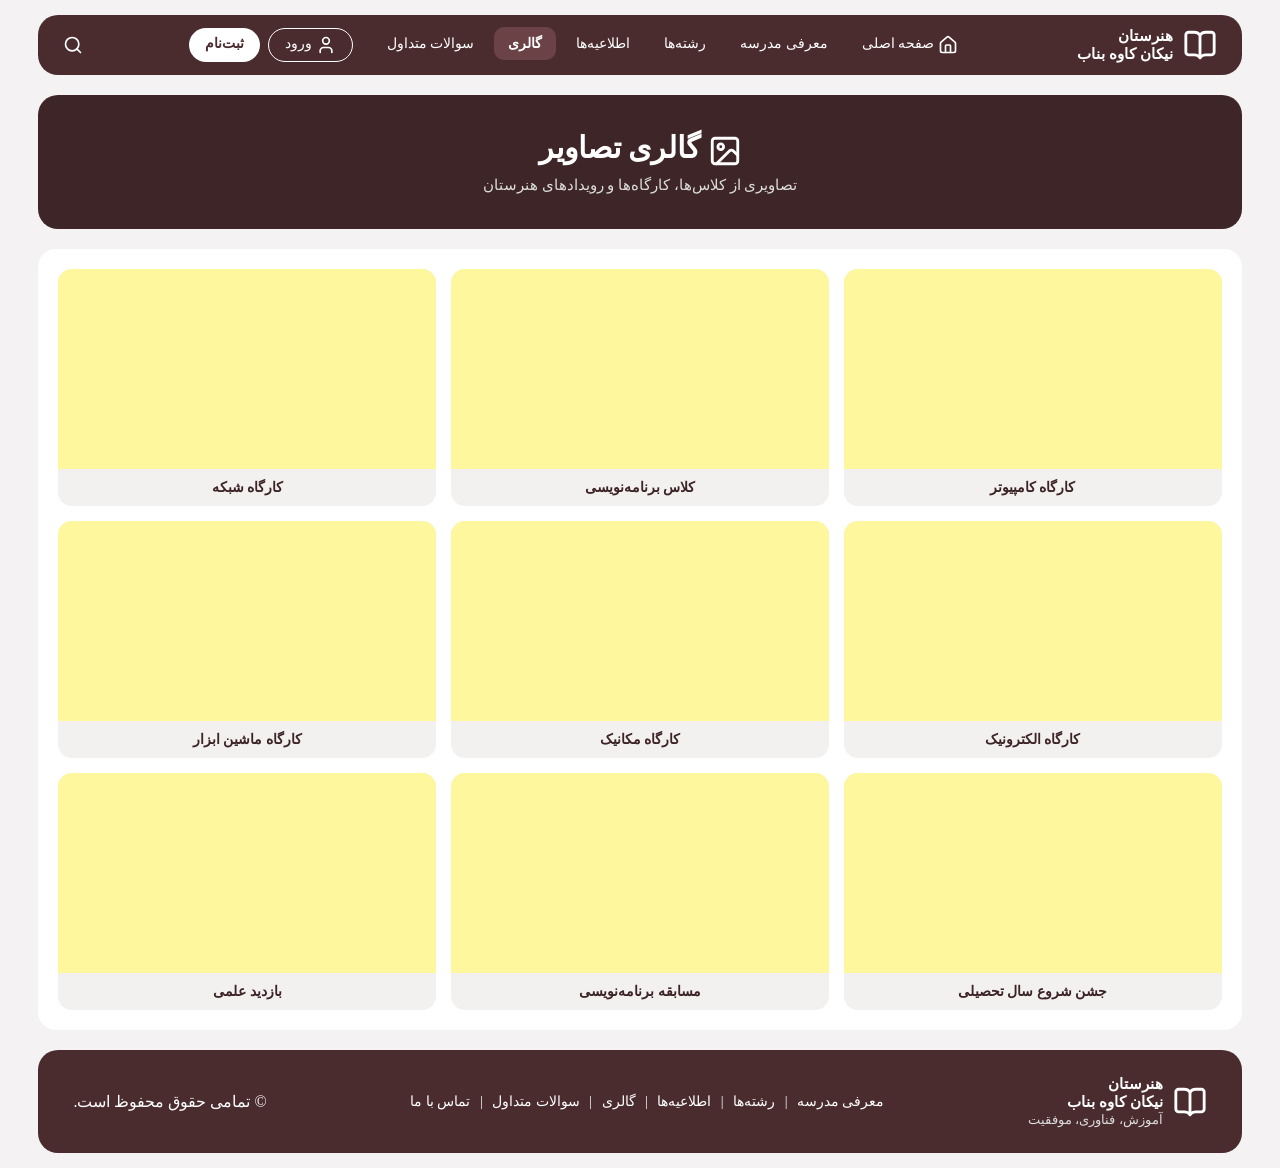
==== gallery.html @ 26428172 "add the pages by amirali farhadi" ====
<!DOCTYPE html>
<html lang="fa" dir="rtl">
<head>
<meta charset="UTF-8">
<meta name="viewport" content="width=device-width, initial-scale=1.0">
<title>گالری تصاویر | هنرستان نیکان کاوه بناب</title>
<link rel="stylesheet" href="./assets/css/style.css">
</head>
<body>
<div class="page">

<!-- هدر (از فایل assets/js/header-footer.js میاد) -->
<div id="header"></div>


<!-- سرتیتر صفحه -->
<div class="page-head">
  <h1><img src="./assets/img/icons/white/gallery.svg" class="icon" alt=""> گالری تصاویر</h1>
  <p>تصاویری از کلاس‌ها، کارگاه‌ها و رویدادهای هنرستان</p>
</div>


<!-- عکس ها -->
<!-- TODO (مدیر سایت): عکس های واقعی را با همین اسم ها توی پوشه assets/img/gallery بگذارید -->
<div class="box section gallery">
  <div class="pic">
    <img src="./assets/img/gallery/1.jpg" alt="کارگاه کامپیوتر">
    <p>کارگاه کامپیوتر</p>
  </div>
  <div class="pic">
    <img src="./assets/img/gallery/2.jpg" alt="کلاس برنامه‌نویسی">
    <p>کلاس برنامه‌نویسی</p>
  </div>
  <div class="pic">
    <img src="./assets/img/gallery/3.jpg" alt="کارگاه شبکه">
    <p>کارگاه شبکه</p>
  </div>
  <div class="pic">
    <img src="./assets/img/gallery/4.jpg" alt="کارگاه الکترونیک">
    <p>کارگاه الکترونیک</p>
  </div>
  <div class="pic">
    <img src="./assets/img/gallery/5.jpg" alt="کارگاه مکانیک">
    <p>کارگاه مکانیک</p>
  </div>
  <div class="pic">
    <img src="./assets/img/gallery/6.jpg" alt="کارگاه ماشین ابزار">
    <p>کارگاه ماشین ابزار</p>
  </div>
  <div class="pic">
    <img src="./assets/img/gallery/7.jpg" alt="جشن شروع سال تحصیلی">
    <p>جشن شروع سال تحصیلی</p>
  </div>
  <div class="pic">
    <img src="./assets/img/gallery/8.jpg" alt="مسابقه برنامه‌نویسی">
    <p>مسابقه برنامه‌نویسی</p>
  </div>
  <div class="pic">
    <img src="./assets/img/gallery/9.jpg" alt="بازدید علمی">
    <p>بازدید علمی</p>
  </div>
</div>


<!-- فوتر (از فایل assets/js/header-footer.js میاد) -->
<div id="footer"></div>

</div>

<script src="./assets/js/header-footer.js"></script>
</body>
</html>
---- assets/css/style.css ----
/* استایل سایت مدرسه */

/* فونت وزیر */
@font-face{
  font-family:vazir;
  src:url(../fonts/Vazirmatn-Regular.woff2);
}
@font-face{
  font-family:vazir;
  src:url(../fonts/Vazirmatn-Bold.woff2);
  font-weight:bold;
}

*{
  margin:0;
  padding:0;
  box-sizing:border-box;
  font-family:vazir, tahoma;
}

body{
  background-color:#f4f2f2;
  color:#3b2326;
}

a{
  text-decoration:none;
  color:inherit;
}

ul{
  list-style:none;
}

.page{
  padding:15px 3%;
}

/* اندازه آیکون های کوچیک */
.icon{
  width:20px;
  height:20px;
  vertical-align:middle;
}


/*  هدر  */
.header{
  background-color:#4a2c2f;
  color:white;
  border-radius:20px;
  padding:12px 25px;
  display:flex;
  align-items:center;
  justify-content:space-between;
  position:relative;
}
.logo{
  display:flex;
  align-items:center;
  gap:10px;
  font-weight:bold;
  font-size:15px;
}
.logo .icon{
  width:34px;
  height:34px;
}
.nav{
  display:flex;
  gap:6px;
}
.nav a{
  display:block;
  font-size:14px;
  padding:8px 14px;
  border-radius:10px;
}
.nav a:hover{
  background-color:#6b4246;
}
.nav .active{
  background-color:#6b4246;
  font-weight:bold;
}

/* منو و دکمه ها کنار هم */
.menu{
  display:flex;
  align-items:center;
  gap:20px;
}

/* دکمه های ورود و ثبت نام */
.header-btns{
  display:flex;
  gap:8px;
}
.btn-login{
  border:1px solid white;
  padding:6px 16px;
  border-radius:20px;
  font-size:14px;
}
.btn-login:hover{
  background-color:#6b4246;
}
.btn-signup{
  background-color:white;
  color:#4a2c2f;
  padding:7px 16px;
  border-radius:20px;
  font-size:14px;
  font-weight:bold;
}
.btn-signup:hover{
  background-color:#e6dcdd;
}

/* چک باکس  */
#menu-btn{
  display:none;
}
.menu-icon{
  display:none;
  cursor:pointer;
}
.menu-icon .icon{
  width:28px;
  height:28px;
}
/* دکمه بستن و پس زمینه تیره فقط توی موبایل دیده میشن */
.close-btn{
  display:none;
}
.overlay{
  display:none;
}


/*  بنر   */
.hero{
  margin-top:18px;
  height:330px;
  background-color:white;
  border-radius:20px;
  display:flex;
  overflow:hidden;
}
.hero-text{
  width:45%;
  padding:60px 5%;
}
.hero-text h1{
  font-size:42px;
  color:#5a2f34;
}
.hero-text p{
  font-weight:bold;
  font-size:18px;
  margin-top:10px;
  margin-bottom:30px;
}
.hero-img{
  width:55%;
  background-image:url(../img/school.jpg);
  background-size:cover;
  background-position:center;
}


/*  دکمه ها  */
.btn{
  display:inline-block;
  background-color:#5a2f34;
  color:white;
  padding:10px 24px;
  border-radius:30px;
  font-size:14px;
}
.btn:hover{
  background-color:#7a4148;
}
.small{
  font-size:12px;
  padding:6px 18px;
}
.btn-white{
  background-color:white;
  color:#3e2528;
  padding:8px 18px;
  border-radius:20px;
  font-size:12px;
  font-weight:bold;
}
.btn-border{
  display:inline-block;
  border:1px solid #5a2f34;
  padding:7px 25px;
  border-radius:20px;
  font-size:13px;
  margin-top:5px;
}
.btn-border:hover{
  background-color:#5a2f34;
  color:white;
}


/*  باکس ها  */
.row{
  display:flex;
  gap:20px;
  margin-top:20px;
}
.box{
  flex:1;
  background-color:white;
  border-radius:18px;
  padding:20px;
}
.title{
  text-align:center;
  font-size:19px;
  margin-bottom:18px;
}
.title .icon{
  width:24px;
  height:24px;
}

/* دکمه های دسترسی سریع ۳ تا تو هر ردیف */
.grid3{
  display:grid;
  grid-template-columns:1fr 1fr 1fr;
  gap:14px;
}
.item{
  background-color:#f3f0f0;
  border-radius:14px;
  padding:22px 5px;
  text-align:center;
  font-size:14px;
  font-weight:bold;
}
.item:hover{
  background-color:#e6dcdd;
}
.item img{
  display:block;
  width:30px;
  height:30px;
  margin:0 auto 10px;
}


/*  اطلاعیه  */
.elan{
  display:flex;
  background-color:#3e2528;
  color:white;
  padding:0;
  overflow:hidden;
}
.elan-text{
  width:50%;
  padding:25px;
}
.elan-text h3{
  font-size:19px;
  margin-bottom:25px;
}
.elan-text li{
  font-size:15px;
  margin-bottom:18px;
}
.elan-text span{
  display:block;
  font-size:12px;
  color:#cccccc;
}
.elan-pic{
  width:50%;
  background-image:url(../img/laptop.jpg);
  background-size:cover;
  background-position:center;
  padding:20px;
  text-align:center;
  padding-top:180px;
}


/* رشته ها  */
.big-title{
  text-align:center;
  font-size:22px;
  margin-top:35px;
  margin-bottom:15px;
}
.big-title .icon{
  width:28px;
  height:28px;
}
.reshte-ha{
  display:grid;
  grid-template-columns:1fr 1fr 1fr 1fr;
  gap:15px;
}
.reshte{
  background-color:#f1eded;
  border-radius:16px;
  padding:25px 15px;
  text-align:center;
}
.reshte img{
  width:44px;
  height:44px;
}
.reshte h4{
  font-size:16px;
  margin:14px 0;
}


/*  اخبار  */
.news-head{
  display:flex;
  justify-content:space-between;
}
.news-head a{
  font-size:13px;
}
.khabar{
  display:flex;
  gap:15px;
  border:1px solid #e3dede;
  border-radius:12px;
  padding:12px;
  margin-bottom:12px;
}
.khabar img{
  width:110px;
  height:85px;
  object-fit:cover; /* کشش عکس*/
  border-radius:8px;
}
.khabar h4{
  font-size:15px;
}
.khabar p{
  font-size:13px;
  color:#555555;
  margin:6px 0;
}
.khabar small{
  font-size:12px;
}
/* خخآیکون تاری */
.khabar small img{
  width:15px;
  height:15px;
}



/* ===== فوتر ===== */
.footer{
  display:flex;
  justify-content:space-between;
  align-items:center;
  margin-top:20px;
  background-color:#4a2c2f;
  color:white;
  border-radius:20px;
  padding:25px 35px;
}
.footer small{
  color:#dddddd;
  font-weight:normal;
}
.footer-links{
  font-size:14px;
}
.footer-links a{
  margin:0 6px;
}
.footer-links a:hover{
  color:#e8b0b5;
}


/* ===== صفحه ورود ===== */
.login{
  display:flex;
  flex-wrap:wrap; /* نوار پایین کارت میره خط بعد */
  margin-top:20px;
  background-color:white;
  border-radius:20px;
  overflow:hidden;
}
.login-form{
  width:50%;
  padding:35px 6%;
  text-align:center;
}
.login-logo{
  width:110px;
}
.login-form h1{
  font-size:28px;
  line-height:1.5;
}
.login-form h1 span{
  font-size:24px;
}

/* عنوان با دو تا خط کنارش */
.login-title{
  display:flex;
  align-items:center;
  gap:15px;
  font-size:18px;
  font-weight:bold;
  margin:20px 0;
}
.login-title span{
  flex:1;
  height:1px;
  background-color:#4a2c2f;
}

/* کادر ورودی با آیکون */
.input{
  display:flex;
  align-items:center;
  gap:10px;
  background-color:#f3f0f0;
  border:1px solid #ddd3d4;
  border-radius:14px;
  padding:0 16px;
  margin-bottom:15px;
}
.input img{
  width:22px;
  height:22px;
}
.input input{
  width:100%;
  border:none;
  background:none;
  outline:none;
  padding:15px 0;
  font-size:14px;
  color:#3b2326;
}

.remember{
  display:block;
  text-align:right;
  font-size:14px;
  margin-bottom:18px;
  cursor:pointer;
}
.remember input{
  width:17px;
  height:17px;
  vertical-align:middle;
  margin-left:5px;
  accent-color:#5a2f34;
}

.login-btn{
  width:100%;
  background-color:#5a2f34;
  color:white;
  border:none;
  border-radius:30px;
  padding:13px;
  font-size:17px;
  font-weight:bold;
  cursor:pointer;
}
.login-btn:hover{
  background-color:#7a4148;
}

.login-note{
  background-color:#f3f0f0;
  border-radius:14px;
  padding:14px;
  font-size:13px;
  margin-top:18px;
}

/* لینک رفتن به ورود یا ثبت نام */
.login-link{
  font-size:14px;
  margin-top:18px;
}
.login-link a{
  color:#7a4148;
  font-weight:bold;
}
.login-link a:hover{
  text-decoration:underline;
}

/* عکس کنار فرم */
.login-pic{
  width:50%;
  background-image:linear-gradient(rgba(255,255,255,0.85), rgba(255,255,255,0) 45%), url(../img/login.jpg);
  background-size:cover;
  background-position:center;
  padding:45px 30px;
  text-align:center;
}
.login-pic p{
  display:inline-block;
  font-size:28px;
  font-weight:bold;
  color:#4a2c2f;
  border-bottom:2px solid #4a2c2f;
  padding-bottom:8px;
  transform:rotate(-4deg);
}

/* نوار پایین کارت */
.login-footer{
  width:100%;
  display:flex;
  justify-content:space-between;
  align-items:center;
  background-color:#4a2c2f;
  color:white;
  padding:16px 30px;
  font-size:14px;
}
.login-footer .icon{
  width:24px;
  height:24px;
  margin-left:5px;
}


/* ===== صفحه های داخلی ===== */

/* سرتیتر بالای هر صفحه */
.page-head{
  margin-top:20px;
  background-color:#3e2528;
  color:white;
  border-radius:20px;
  padding:35px 20px;
  text-align:center;
}
.page-head h1{
  font-size:30px;
}
.page-head h1 .icon{
  width:34px;
  height:34px;
}
.page-head p{
  color:#dddddd;
  font-size:15px;
  margin-top:8px;
}

/* باکسی که تنهایی توی یه ردیفه */
.section{
  margin-top:20px;
}
.center{
  text-align:center;
}

/* متن های بلند */
.text{
  font-size:15px;
  line-height:2.1;
  text-align:justify;
}
.text p{
  margin-bottom:10px;
}

/* معرفی: متن یه طرف، عکس یه طرف */
.intro{
  display:flex;
  align-items:center;
  gap:30px;
}
.intro-text{
  flex:1;
}
.intro-text h2{
  font-size:24px;
  color:#5a2f34;
  margin-bottom:12px;
}
.intro-img{
  width:40%;
  height:300px;
  object-fit:cover;
  border-radius:16px;
}

/* کارت ها ۳ تا تو هر ردیف */
.cards{
  display:grid;
  grid-template-columns:1fr 1fr 1fr;
  gap:15px;
}
.card{
  background-color:#f3f0f0;
  border-radius:16px;
  padding:22px 18px;
  text-align:center;
}
.card img{
  width:40px;
  height:40px;
}
.card h4{
  font-size:16px;
  margin:10px 0 6px;
}
.card p{
  font-size:13px;
  color:#555555;
  line-height:1.9;
  margin-bottom:12px;
}

/* لیست با آیکون کنار هر خط */
.check-list li{
  font-size:15px;
  padding:9px 0;
  border-bottom:1px dashed #e3dede;
}
.check-list img{
  width:20px;
  height:20px;
  vertical-align:middle;
  margin-left:8px;
}


/* ===== صفحه اطلاعیه ها ===== */
.elan-item{
  border:1px solid #e3dede;
  border-right:5px solid #5a2f34;
  border-radius:12px;
  padding:16px 18px;
  margin-bottom:14px;
}
.elan-item h4{
  font-size:16px;
}
.elan-item p{
  font-size:14px;
  color:#555555;
  line-height:1.9;
  margin:6px 0;
}
.elan-item small{
  font-size:12px;
  color:#777777;
}
.elan-item small img{
  width:15px;
  height:15px;
  vertical-align:middle;
}
/* برچسب کنار عنوان */
.tag{
  display:inline-block;
  background-color:#5a2f34;
  color:white;
  font-size:11px;
  padding:2px 10px;
  border-radius:10px;
  margin-right:8px;
  vertical-align:middle;
}
.tag-light{
  background-color:#e6dcdd;
  color:#4a2c2f;
}


/* ===== صفحه گالری ===== */
.gallery{
  display:grid;
  grid-template-columns:1fr 1fr 1fr;
  gap:15px;
}
.pic{
  background-color:#f3f0f0;
  border-radius:14px;
  overflow:hidden;
}
.pic img{
  display:block;
  width:100%;
  height:200px;
  object-fit:cover;
}
.pic:hover img{
  opacity:0.85;
}
.pic p{
  padding:10px;
  font-size:14px;
  font-weight:bold;
  text-align:center;
}


/* ===== صفحه سوالات متداول ===== */
/* details و summary خودشون باز و بسته میشن، نیازی به جاوااسکریپت نیست */
details{
  background-color:#f3f0f0;
  border-radius:12px;
  margin-bottom:12px;
}
summary{
  padding:16px 18px;
  font-size:15px;
  font-weight:bold;
  cursor:pointer;
}
details[open] summary{
  color:#7a4148;
}
details p{
  padding:0 18px 16px;
  font-size:14px;
  line-height:2;
  color:#555555;
}


/* ===== صفحه به زودی ===== */
.soon{
  margin-top:20px;
  background-color:white;
  border-radius:20px;
  padding:60px 20px;
  text-align:center;
}
.soon img{
  width:90px;
  height:90px;
}
.soon h1{
  font-size:34px;
  color:#5a2f34;
  margin:15px 0 10px;
}
.soon p{
  font-size:16px;
  color:#555555;
  line-height:2;
  margin-bottom:20px;
}
/* نوار پیشرفت ساخت */
.progress{
  width:260px;
  max-width:100%;
  height:10px;
  background-color:#f3f0f0;
  border-radius:10px;
  margin:0 auto 25px;
  overflow:hidden;
}
.progress span{
  display:block;
  width:70%;
  height:100%;
  background-color:#5a2f34;
}


/*  منوی موبایل (از بغل باز میشه)  */
@media (max-width:1050px){

  /* دکمه منو پیدا میشه */
  .menu-icon{
    display:block;
  }
  .search-btn{
    margin-right:auto;
    margin-left:15px;
  }

  /* منو میره بیرون صفحه سمت راست */
  .menu{
    position:fixed;
    top:0;
    right:-280px;
    width:260px;
    height:100%;
    flex-direction:column;
    align-items:stretch;
    background-color:#4a2c2f;
    padding:20px;
    z-index:20;
    overflow-y:auto;
    transition:right 0.3s; /* آروم باز و بسته میشه */
  }
  /* وقتی چک باکس تیک خورد منو از بغل میاد تو */
  #menu-btn:checked ~ .menu{
    right:0;
  }
  .nav{
    flex-direction:column;
  }
  .header-btns{
    flex-direction:column;
    text-align:center;
  }

  .close-btn{
    display:block;
    text-align:left;
    cursor:pointer;
  }
  .close-btn .icon{
    width:28px;
    height:28px;
  }

  /* پس زمینه تیره پشت منو */
  #menu-btn:checked ~ .overlay{
    display:block;
    position:fixed;
    top:0;
    right:0;
    width:100%;
    height:100%;
    background-color:rgba(0,0,0,0.5);
    z-index:10;
  }
}


/*  تبلت  */
@media (max-width:900px){

  .hero{
    flex-direction:column;
    height:auto;
  }
  .hero-text{
    width:100%;
    padding:30px;
  }
  .hero-img{
    width:100%;
    height:230px;
  }

  .row{
    flex-direction:column;
  }
  .reshte-ha{
    grid-template-columns:1fr 1fr;
  }
  .footer{
    flex-direction:column;
    gap:15px;
    text-align:center;
  }

  /* صفحه ورود: فرم تمام عرض و عکس مخفی */
  .login-form{
    width:100%;
  }
  .login-pic{
    display:none;
  }

  /* صفحه های داخلی */
  .intro{
    flex-direction:column;
  }
  .intro-img{
    width:100%;
    height:230px;
  }
  .cards{
    grid-template-columns:1fr 1fr;
  }
  .gallery{
    grid-template-columns:1fr 1fr;
  }
}


/*  گوشی  */
@media (max-width:600px){
  .page{
    padding:10px;
  }
  .header{
    padding:10px 15px;
  }
  .logo{
    font-size:13px;
  }
  .hero-text h1{
    font-size:27px;
  }
  .hero-text p{
    font-size:15px;
  }
  .hero-img{
    height:180px;
  }

  .elan{
    flex-direction:column;
  }
  .elan-text{
    width:100%;
  }
  .elan-pic{
    width:100%;
    padding-top:100px;
  }

  .item{
    font-size:12px;
    padding:16px 4px;
  }
  .item img{
    width:24px;
    height:24px;
  }

  .khabar img{
    width:85px;
    height:70px;
  }
  .quote{
    padding:0 15px;
  }
  .quote p{
    font-size:14px;
  }
  .quote img{
    height:80px;
  }
  .footer-links{
    line-height:2.2;
  }

  /* صفحه ورود */
  .login-form{
    padding:25px 18px;
  }
  .login-logo{
    width:85px;
  }
  .login-form h1{
    font-size:22px;
  }
  .login-form h1 span{
    font-size:19px;
  }
  .input input{
    font-size:13px;
  }
  .login-footer{
    flex-direction:column;
    gap:10px;
    text-align:center;
    padding:15px;
    font-size:13px;
  }

  /* صفحه های داخلی */
  .page-head{
    padding:25px 15px;
  }
  .page-head h1{
    font-size:23px;
  }
  .page-head h1 .icon{
    width:26px;
    height:26px;
  }
  .intro-img{
    height:180px;
  }
  .cards{
    grid-template-columns:1fr;
  }
  .pic img{
    height:130px;
  }
  .pic p{
    font-size:12px;
  }
  .soon h1{
    font-size:26px;
  }
  .soon p{
    font-size:14px;
  }
}
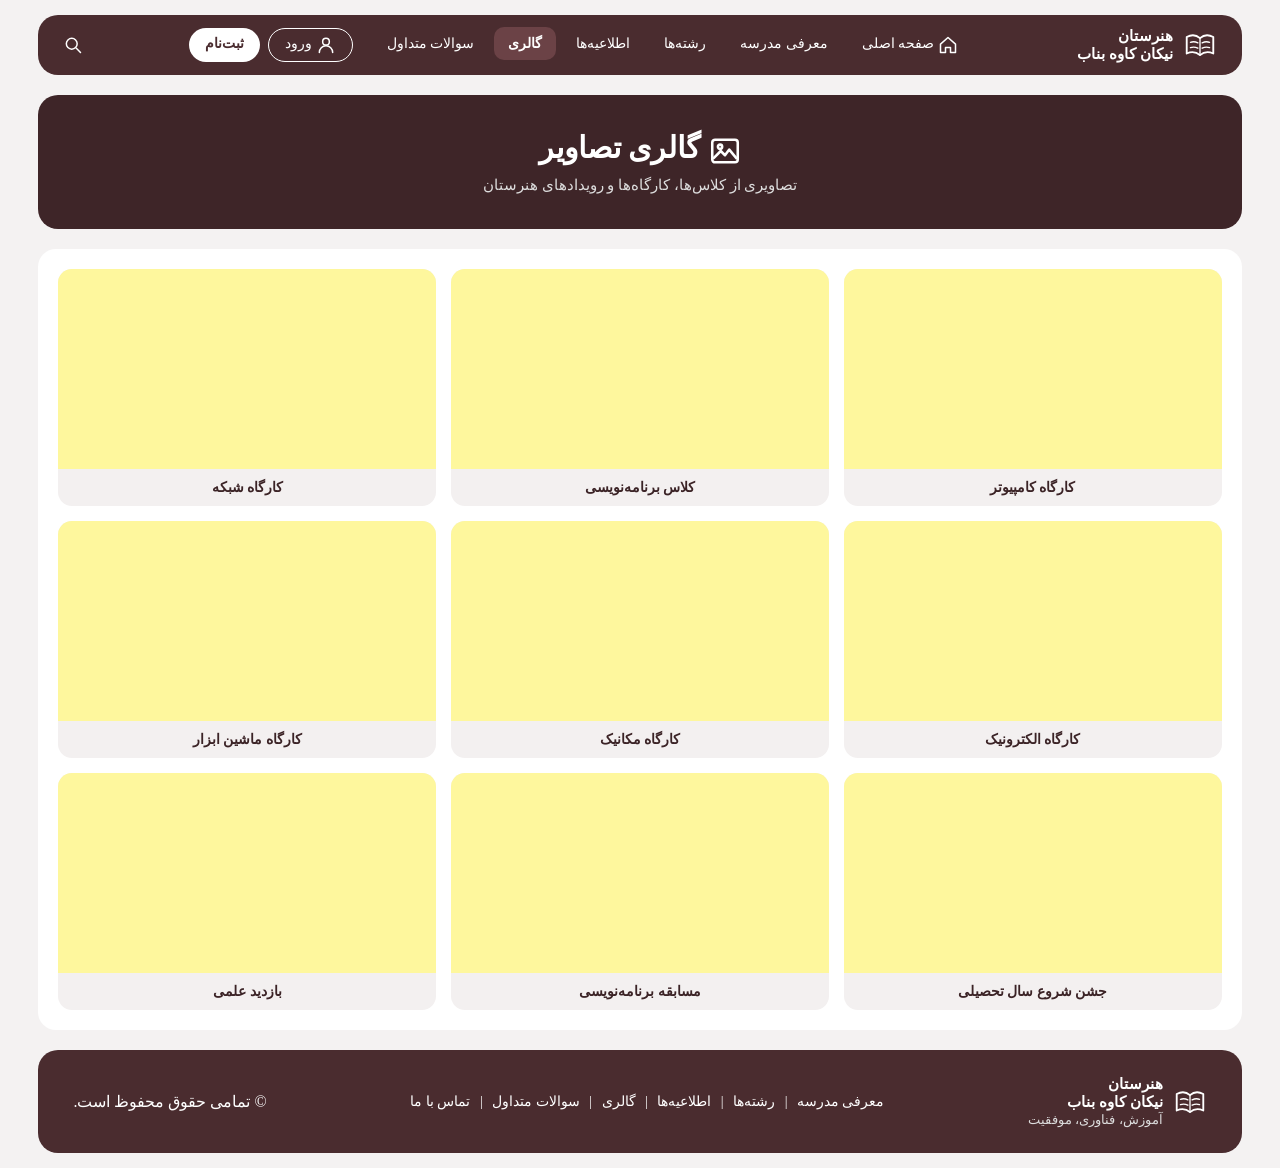
==== commit 21e1e62d: "fix the responsev bug and gallery and e404" ====
--- a/gallery.html
+++ b/gallery.html
@@ -24,43 +24,54 @@
 <!-- TODO (مدیر سایت): عکس های واقعی را با همین اسم ها توی پوشه assets/img/gallery بگذارید -->
 <div class="box section gallery">
   <div class="pic">
-    <img src="./assets/img/gallery/1.jpg" alt="کارگاه کامپیوتر">
+    <img loading="lazy" src="./assets/img/gallery/1.jpg" alt="کارگاه کامپیوتر">
     <p>کارگاه کامپیوتر</p>
   </div>
   <div class="pic">
-    <img src="./assets/img/gallery/2.jpg" alt="کلاس برنامه‌نویسی">
+    <img loading="lazy" src="./assets/img/gallery/2.jpg" alt="کلاس برنامه‌نویسی">
     <p>کلاس برنامه‌نویسی</p>
   </div>
   <div class="pic">
-    <img src="./assets/img/gallery/3.jpg" alt="کارگاه شبکه">
+    <img loading="lazy" src="./assets/img/gallery/3.jpg" alt="کارگاه شبکه">
     <p>کارگاه شبکه</p>
   </div>
   <div class="pic">
-    <img src="./assets/img/gallery/4.jpg" alt="کارگاه الکترونیک">
+    <img loading="lazy" src="./assets/img/gallery/4.jpg" alt="کارگاه الکترونیک">
     <p>کارگاه الکترونیک</p>
   </div>
   <div class="pic">
-    <img src="./assets/img/gallery/5.jpg" alt="کارگاه مکانیک">
+    <img loading="lazy" src="./assets/img/gallery/5.jpg" alt="کارگاه مکانیک">
     <p>کارگاه مکانیک</p>
   </div>
   <div class="pic">
-    <img src="./assets/img/gallery/6.jpg" alt="کارگاه ماشین ابزار">
+    <img loading="lazy" src="./assets/img/gallery/6.jpg" alt="کارگاه ماشین ابزار">
     <p>کارگاه ماشین ابزار</p>
   </div>
   <div class="pic">
-    <img src="./assets/img/gallery/7.jpg" alt="جشن شروع سال تحصیلی">
+    <img loading="lazy" src="./assets/img/gallery/7.jpg" alt="جشن شروع سال تحصیلی">
     <p>جشن شروع سال تحصیلی</p>
   </div>
   <div class="pic">
-    <img src="./assets/img/gallery/8.jpg" alt="مسابقه برنامه‌نویسی">
+    <img loading="lazy" src="./assets/img/gallery/8.jpg" alt="مسابقه برنامه‌نویسی">
     <p>مسابقه برنامه‌نویسی</p>
   </div>
   <div class="pic">
-    <img src="./assets/img/gallery/9.jpg" alt="بازدید علمی">
+    <img loading="lazy" src="./assets/img/gallery/9.jpg" alt="بازدید علمی">
     <p>بازدید علمی</p>
   </div>
 </div>
 
+
+<!-- نمایش بزرگ عکس -->
+<div class="gallery-view" id="gallery-view" aria-hidden="true">
+  <button class="gallery-close" id="gallery-close" aria-label="بستن">×</button>
+  <button class="gallery-prev" id="gallery-prev" aria-label="تصویر قبلی">›</button>
+  <div class="gallery-content">
+    <img id="gallery-large" src="" alt="">
+    <p id="gallery-caption"></p>
+  </div>
+  <button class="gallery-next" id="gallery-next" aria-label="تصویر بعدی">‹</button>
+</div>
 
 <!-- فوتر (از فایل assets/js/header-footer.js میاد) -->
 <div id="footer"></div>
@@ -68,5 +79,6 @@
 </div>
 
 <script src="./assets/js/header-footer.js"></script>
+<script src="./assets/js/gallery.js"></script>
 </body>
 </html>
--- a/assets/css/style.css
+++ b/assets/css/style.css
@@ -1010,3 +1010,174 @@
     font-size:14px;
   }
 }
+
+/* ===== اصلاحات تکمیلی ریسپانسیو ===== */
+img{
+  max-width:100%;
+}
+
+.page{
+  width:100%;
+  max-width:1500px;
+  margin:0 auto;
+}
+
+.hero-text,
+.elan-text,
+.login-form,
+.intro-text,
+.box{
+  min-width:0;
+}
+
+.hero-text h1{
+  line-height:1.6;
+}
+
+.grid3,
+.reshte-ha,
+.cards,
+.gallery{
+  min-width:0;
+}
+
+.pic img{
+  cursor:zoom-in;
+  transition:opacity 0.2s;
+}
+
+/* نمایش تصویر گالری در اندازه بزرگ */
+.gallery-view{
+  display:none;
+  position:fixed;
+  top:0;
+  right:0;
+  width:100%;
+  height:100%;
+  padding:25px;
+  background-color:rgba(20,15,16,0.94);
+  z-index:100;
+  align-items:center;
+  justify-content:center;
+}
+.gallery-view.show{
+  display:flex;
+}
+.gallery-view img{
+  display:block;
+  max-width:90%;
+  max-height:82vh;
+  object-fit:contain;
+  border-radius:12px;
+}
+.gallery-view p{
+  color:white;
+  text-align:center;
+  margin-top:12px;
+  font-size:14px;
+}
+.gallery-close,
+.gallery-prev,
+.gallery-next{
+  position:absolute;
+  border:0;
+  background-color:#4a2c2f;
+  color:white;
+  border-radius:50%;
+  width:42px;
+  height:42px;
+  font-size:25px;
+  cursor:pointer;
+}
+.gallery-close{top:20px;left:20px;}
+.gallery-prev{right:20px;top:50%;}
+.gallery-next{left:20px;top:50%;}
+.gallery-content{
+  text-align:center;
+  max-width:100%;
+}
+
+/* صفحه 404 */
+.error-page{
+  margin-top:20px;
+  min-height:420px;
+  padding:55px 20px;
+  background-color:white;
+  border-radius:20px;
+  display:flex;
+  flex-direction:column;
+  align-items:center;
+  justify-content:center;
+  text-align:center;
+}
+.error-number{
+  color:#5a2f34;
+  font-size:clamp(76px,18vw,150px);
+  line-height:1;
+  font-weight:bold;
+}
+.error-page h1{
+  color:#4a2c2f;
+  font-size:26px;
+  margin:18px 0 8px;
+}
+.error-page p{
+  color:#666;
+  font-size:15px;
+  line-height:2;
+  margin-bottom:22px;
+}
+
+@media (max-width:900px){
+  .hero-text h1{font-size:34px;}
+  .grid3{grid-template-columns:repeat(2,minmax(0,1fr));}
+  .gallery{grid-template-columns:repeat(2,minmax(0,1fr));}
+  .reshte-ha{grid-template-columns:repeat(2,minmax(0,1fr));}
+  .cards{grid-template-columns:repeat(2,minmax(0,1fr));}
+}
+
+@media (max-width:600px){
+  body{font-size:14px;}
+  .page{padding:8px;}
+  .header{border-radius:14px;padding:10px 12px;}
+  .logo{font-size:12px;gap:6px;}
+  .logo .icon{width:29px;height:29px;}
+  .search-btn .icon{width:22px;height:22px;}
+  .hero{border-radius:14px;margin-top:12px;}
+  .hero-text{padding:22px 18px;}
+  .hero-text h1{font-size:25px;}
+  .hero-text p{font-size:13px;line-height:1.9;margin-bottom:18px;}
+  .row{gap:12px;margin-top:12px;}
+  .box{padding:15px;border-radius:14px;}
+  .title{font-size:17px;line-height:1.7;}
+  .grid3{grid-template-columns:repeat(2,minmax(0,1fr));gap:9px;}
+  .item{padding:14px 5px;}
+  .reshte-ha{grid-template-columns:repeat(2,minmax(0,1fr));gap:9px;}
+  .reshte{padding:18px 8px;}
+  .gallery{grid-template-columns:repeat(2,minmax(0,1fr));gap:9px;padding:10px;}
+  .pic img{height:125px;}
+  .pic p{padding:8px 4px;font-size:11px;}
+  .page-head{border-radius:14px;margin-top:12px;padding:20px 12px;}
+  .page-head h1{font-size:21px;}
+  .page-head p{font-size:12px;line-height:1.9;}
+  .footer{border-radius:14px;padding:20px 12px;}
+  .footer-links{font-size:12px;}
+  .footer-links a{display:inline-block;margin:3px 4px;}
+  .login-footer{width:100%;}
+  .khabar{align-items:flex-start;}
+  .khabar img{flex-shrink:0;}
+  .news-head{gap:8px;align-items:flex-start;}
+  .news-head .title{margin-bottom:10px;}
+  .elan-text{padding:18px;}
+  .elan-text h3{font-size:17px;}
+  .elan-text li{font-size:13px;line-height:1.9;}
+  .elan-pic{min-height:150px;padding-top:75px;}
+  .error-page{min-height:350px;padding:35px 15px;border-radius:14px;}
+  .error-page h1{font-size:21px;}
+  .error-page p{font-size:13px;}
+  .gallery-view{padding:12px;}
+  .gallery-view img{max-width:100%;max-height:72vh;}
+  .gallery-prev{right:8px;}
+  .gallery-next{left:8px;}
+  .gallery-close{top:10px;left:10px;}
+}
